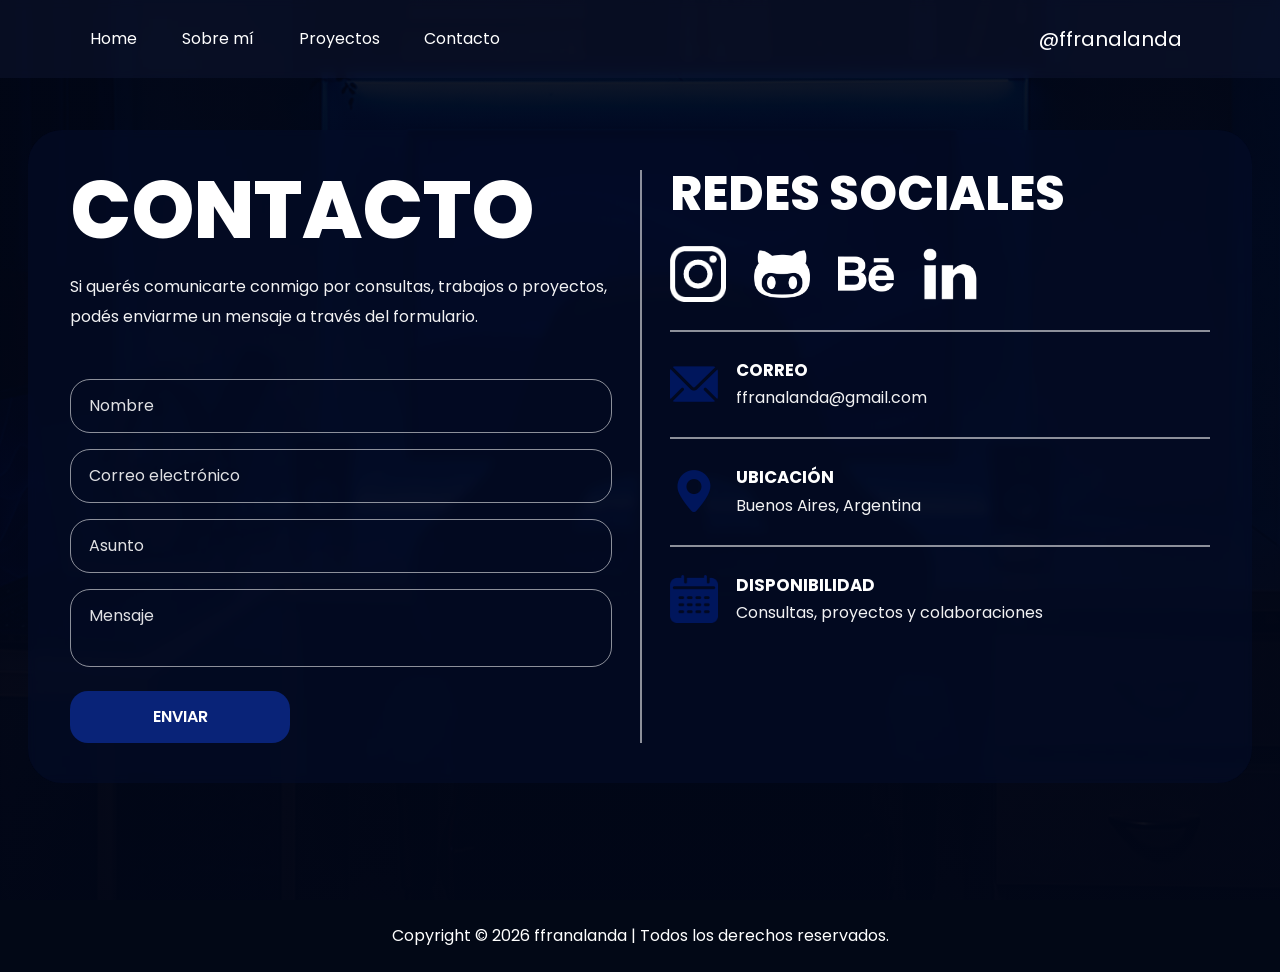
==== contacto.html @ 23149b9a "Tercera Carga Se agregó contacto, se agregó acceso directo de @ffranalanda a redactar mail." ====
<!DOCTYPE html>
<html lang="es">
<head>
  <meta charset="UTF-8">
  <meta name="viewport" content="width=device-width, initial-scale=1.0">
  <title>Contacto - Franco Landaburu</title>

  <!-- Bootstrap -->
  <link
    href="https://cdn.jsdelivr.net/npm/bootstrap@5.3.8/dist/css/bootstrap.min.css"
    rel="stylesheet"
  >

  <!-- Google Fonts -->
  <link rel="preconnect" href="https://fonts.googleapis.com">
  <link rel="preconnect" href="https://fonts.gstatic.com" crossorigin>
  <link
    href="https://fonts.googleapis.com/css2?family=Poppins:wght@300;400;500;600;700;800&display=swap"
    rel="stylesheet"
  >

  <!-- CSS -->
  <link rel="stylesheet" href="style.css">
</head>

<body class="pagina-contacto">

  <header>
    <nav class="navbar navbar-expand-lg navbar-dark fixed-top">
      <div class="container navbar-personalizada">

        <button
          class="navbar-toggler"
          type="button"
          data-bs-toggle="collapse"
          data-bs-target="#navbarContacto"
          aria-label="Abrir menú"
        >
          <span class="navbar-toggler-icon"></span>
        </button>

        <div class="collapse navbar-collapse" id="navbarContacto">
          <ul class="navbar-nav">
            <li class="nav-item"><a class="nav-link" href="index.html#home">Home</a></li>
            <li class="nav-item"><a class="nav-link" href="sobre-mi.html">Sobre mí</a></li>
            <li class="nav-item"><a class="nav-link" href="proyectos.html">Proyectos</a></li>
            <li class="nav-item"><a class="nav-link active" href="contacto.html">Contacto</a></li>
          </ul>
        </div>

        <a class="navbar-brand marca-derecha" href="mailto:ffranalanda@gmail.com">@ffranalanda</a>
      </div>
    </nav>
  </header>

  <main class="contacto-main">
    <section class="contacto-section">
      <div class="container">
        <div class="panel-contacto">
          <div class="row g-0 align-items-stretch">

            <!-- Columna izquierda -->
            <div class="col-12 col-lg-6">
              <section class="columna-izquierda-contacto">
                <h1 class="titulo-contacto">CONTACTO</h1>

                <p class="intro-contacto">
                  Si querés comunicarte conmigo por consultas, trabajos o proyectos, podés enviarme un mensaje a través del formulario.
                </p>

                <form class="formulario-contacto" action="#" method="post">
                  <div class="mb-3">
                    <label for="nombre" class="visually-hidden">Nombre</label>
                    <input type="text" id="nombre" name="nombre" class="form-control campo-contacto" placeholder="Nombre">
                  </div>

                  <div class="mb-3">
                    <label for="correo" class="visually-hidden">Correo electrónico</label>
                    <input type="email" id="correo" name="correo" class="form-control campo-contacto" placeholder="Correo electrónico">
                  </div>

                  <div class="mb-3">
                    <label for="asunto" class="visually-hidden">Asunto</label>
                    <input type="text" id="asunto" name="asunto" class="form-control campo-contacto" placeholder="Asunto">
                  </div>

                  <div class="mb-4">
                    <label for="mensaje" class="visually-hidden">Mensaje</label>
                    <textarea id="mensaje" name="mensaje" class="form-control contacto-textarea" placeholder="Mensaje"></textarea>
                  </div>

                  <button
                    type="button"
                    class="btn boton-contacto"
                    data-bs-toggle="modal"
                    data-bs-target="#confirmarModal"
                  >
                    ENVIAR
                  </button>
                </form>
              </section>
            </div>

            <!-- Columna derecha -->
            <div class="col-12 col-lg-6">
              <aside class="columna-derecha-contacto">
                <h2 class="titulo-redes">REDES SOCIALES</h2>

                <div class="enlaces-redes">
                  <a href="https://www.instagram.com/fraan.landa/" class="enlace-red" aria-label="Instagram">
                    <img src="./images/Logos/LogoInstagram.png" alt="Instagram">
                  </a>

                  <a href="https://github.com/francolanda5" class="enlace-red" aria-label="GitHub">
                    <img src="./images/Logos/LogoGithub.png" alt="GitHub">
                  </a>

                  <a href="https://www.behance.net/francolandaburu" class="enlace-red" aria-label="Behance">
                    <img src="./images/Logos/LogoBehance.png" alt="Behance">
                  </a>

                  <a href="https://www.linkedin.com/in/franco-landaburu-23255a36a/" class="enlace-red" aria-label="LinkedIn">
                    <img src="./images/Logos/LogoLinkedin.png" alt="LinkedIn">
                  </a>
                </div>

                <div class="divisor-contacto"></div>

                <div class="lista-info-contacto">
                  <div class="dato-contacto">
                    <div class="icono-info-contacto">
                      <a
                        href="https://mail.google.com/mail/u/0/?tab=rm&ogbl#inbox?compose=DmwnWrRnZVlClblFzfVtMcBTDqcHPpkJVrgBBgnldtwkKZKnskCtlKfdSnMTHKMNgvqBSBqXXHtQ"
                        class="enlace-red"
                        aria-label="Email"
                      >
                        <img src="./images/Iconos/IconoEmail.png" alt="Email">
                      </a>
                    </div>

                    <div class="texto-info-contacto">
                      <h3>CORREO</h3>
                      <p>ffranalanda@gmail.com</p>
                    </div>
                  </div>

                  <div class="divisor-contacto"></div>

                  <div class="dato-contacto">
                    <div class="icono-info-contacto">
                      <img src="./images/Iconos/IconoUbicacion.png" alt="Ubicación">
                    </div>

                    <div class="texto-info-contacto">
                      <h3>UBICACIÓN</h3>
                      <p>Buenos Aires, Argentina</p>
                    </div>
                  </div>

                  <div class="divisor-contacto"></div>

                  <div class="dato-contacto">
                    <div class="icono-info-contacto">
                      <img src="./images/Iconos/IconoDisponibilidad.png" alt="Disponibilidad">
                    </div>

                    <div class="texto-info-contacto">
                      <h3>DISPONIBILIDAD</h3>
                      <p>Consultas, proyectos y colaboraciones</p>
                    </div>
                  </div>
                </div>
              </aside>
            </div>

          </div>
        </div>
      </div>
    </section>
  </main>

  <footer class="text-center py-4">
    <p class="text-white mb-0">Copyright © 2026 ffranalanda | Todos los derechos reservados.</p>
  </footer>

  <!-- Modal de confirmación -->
  <div class="modal fade" id="confirmarModal" tabindex="-1" aria-labelledby="confirmarModalLabel" aria-hidden="true">
    <div class="modal-dialog modal-dialog-centered">
      <div class="modal-content contacto-contenido-modal">
        <div class="modal-body contacto-cuerpo-modal">
          <h2 class="titulo-modal-contacto" id="confirmarModalLabel">Confirmar envío</h2>

          <p class="texto-modal-contacto">
            ¿Estás seguro/a de que querés enviar este mensaje?
          </p>

          <div class="acciones-modal-contacto">
            <button type="button" class="btn cancelar-modal-contacto" data-bs-dismiss="modal">
              Cancelar
            </button>

            <button
              type="button"
              class="btn confirmar-modal-contacto"
              data-bs-target="#exitoModal"
              data-bs-toggle="modal"
            >
              Confirmar
            </button>
          </div>
        </div>
      </div>
    </div>
  </div>

  <!-- Modal de éxito -->
  <div class="modal fade" id="exitoModal" tabindex="-1" aria-labelledby="exitoModalLabel" aria-hidden="true">
    <div class="modal-dialog modal-dialog-centered">
      <div class="modal-content contacto-contenido-modal">
        <div class="modal-body contacto-cuerpo-modal">
          <h2 class="titulo-modal-contacto" id="exitoModalLabel">Mensaje enviado</h2>

          <p class="texto-modal-contacto">
            El mensaje fue enviado correctamente.
          </p>

          <div class="acciones-modal-contacto">
            <button type="button" class="btn confirmar-modal-contacto" data-bs-dismiss="modal">
              Cerrar
            </button>
          </div>
        </div>
      </div>
    </div>
  </div>

  <!-- Bootstrap JS -->
  <script src="https://cdn.jsdelivr.net/npm/bootstrap@5.3.8/dist/js/bootstrap.bundle.min.js"></script>
</body>
</html>
---- style.css ----
body {
  margin: 0;
  padding: 0;
  font-family: 'Poppins', sans-serif;
  background-color: #000;
}

.hero-section,
.about-main {
  background-size: cover;
  background-position: center;
  background-repeat: no-repeat;
}

.hero-section {
  background-image: url("./images/Fondos/FondoHome.png");
  min-height: 100vh;
  position: relative;
  color: white;
}

.hero-section::before {
  content: "";
  position: absolute;
  inset: 0;
  background-color: rgba(0, 0, 0, 0.35);
}

.hero-contenido {
  position: relative;
  z-index: 2;
  padding-top: 130px;
  text-align: left;
}

.navbar {
  background-color: rgba(20, 30, 60, 0.35);
  backdrop-filter: blur(4px);
  padding-top: 1.2rem;
  padding-bottom: 1.2rem;
}

.navbar-personalizada {
  display: flex;
  align-items: center;
  width: 100%;
}

.navbar-collapse {
  flex-grow: 1;
}

.navbar-nav {
  display: flex;
  gap: 1.8rem;
}

.derecha-marca {
  margin-left: auto;
  white-space: nowrap;
}

.nav-link,
.navbar-brand,
.derecha-marca,
.hero-section,
.nombre-software {
  color: white;
}

.hero-franco {
  font-size: clamp(2.5rem, 5vw, 4.5rem);
  font-weight: 600;
  line-height: 0.95;
}

.hero-landaburu {
  font-size: clamp(3rem, 6vw, 5.5rem);
  font-weight: 800;
  line-height: 0.95;
}

.hero-subtitulo {
  font-size: 1.2rem;
  margin-top: 1.5rem;
  margin-bottom: 2rem;
}

.hero-botones .btn {
  min-width: 160px;
}

footer {
  background: none;
  position: absolute;
  bottom: 0;
  width: 100%;
  z-index: 2;
}

/* Sobre mí */

.pagina-sobre-mi {
  background-color: #020816;
  color: white;
}

.about-main {
  background-image:
    linear-gradient(rgba(1, 7, 25, 0.82), rgba(1, 7, 25, 0.9)),
    url("./images/Fondos/FondoMouse.png");
  min-height: 100vh;
}

.about-section {
  padding-top: 130px;
  padding-bottom: 60px;
}

.about-section .container {
  max-width: 1460px;
  padding-left: 28px;
  padding-right: 28px;
}

.parte-superior {
  margin-bottom: 34px;
}

.fila-inferior {
  margin-bottom: 24px;
}

.bloque-texto-sobre-mi {
  padding-top: 20px;
  width: 100%;
  max-width: 100%;
}

.titulo-section {
  font-size: clamp(2.5rem, 5vw, 4rem);
  font-weight: 800;
  line-height: 1;
  margin-bottom: 14px;
  text-transform: uppercase;
}

.linea-titulo {
  width: 74px;
  height: 4px;
  background-color: #0d6efd;
  margin-bottom: 28px;
}

.parrafo-sobre-mi {
  max-width: 620px;
  font-size: 1rem;
  line-height: 1.9;
  font-weight: 400;
  color: rgba(255, 255, 255, 0.95);
}

.parte-superior .parrafo-sobre-mi {
  max-width: 100%;
  width: 100%;
  padding-right: 12px;
}

.tarjeta-software {
  background-color: rgba(5, 18, 53, 0.78);
  border-radius: 22px;
  padding: 34px 24px;
  backdrop-filter: blur(4px);
  height: 100%;
}

.titulo-software {
  text-align: center;
  font-size: clamp(2rem, 3vw, 3rem);
  font-weight: 800;
  margin-bottom: 32px;
  text-transform: uppercase;
}

.grilla-software {
  justify-content: center;
}

.icono-software {
  width: 56px;
  height: 56px;
  object-fit: contain;
  margin-bottom: 10px;
}

.nombre-software {
  font-size: 0.95rem;
  line-height: 1.3;
  margin-bottom: 0;
}

.panel-inferior-sobre-mi {
  background: none;
  border-radius: 0;
  padding: 0;
  height: 100%;
}

.bloque-info-sobre-mi + .bloque-info-sobre-mi {
  margin-top: 56px;
}

.tarjeta-resumen {
  background-color: rgba(20, 31, 72, 0.72);
  border-radius: 24px;
  padding: 22px 16px;
  backdrop-filter: blur(4px);
  height: 100%;
  display: flex;
  flex-direction: column;
}

.item-resumen {
  display: grid;
  grid-template-columns: 50px 1fr;
  column-gap: 14px;
  align-items: center;
  align-content: center;
  flex: 1 1 0;
  min-height: 0;
}

.icono-resumen {
  width: 50px;
}

.icono-resumen img {
  width: 50px;
  height: 50px;
  object-fit: contain;
  display: block;
}

.texto-resumen {
  width: 100%;
  max-width: 100%;
}

.texto-resumen h3 {
  font-size: 1.05rem;
  font-weight: 700;
  margin-bottom: 8px;
  text-transform: uppercase;
}

.texto-resumen p {
  margin-bottom: 0;
  font-size: 0.98rem;
  line-height: 1.45;
  color: rgba(255, 255, 255, 0.95);
  max-width: 100%;
}

.divisor-resumen {
  height: 1px;
  background-color: rgba(255, 255, 255, 0.55);
  margin: 10px 0;
  flex-shrink: 0;
}

/* Footer solo dentro de Sobre mí */
.pagina-sobre-mi footer {
  background: none;
  position: relative;
  bottom: auto;
  width: 100%;
  z-index: 2;
}

/* Proyectos */

.pagina-proyectos {
  background-color: #020816;
  font-family: 'Poppins', sans-serif;
  color: white;
}

.proyectos-main {
  background-image:
    linear-gradient(rgba(4, 19, 64, 0.76), rgba(3, 21, 73, 0.9)),
    url("./images/Fondos/FondoProyectos.png");
  background-size: cover;
  background-position: center;
  background-repeat: no-repeat;
  min-height: 100vh;
}

.proyectos-section {
  padding-top: 130px;
  padding-bottom: 70px;
}

.proyectos-section .container {
  max-width: 1460px;
  padding-left: 28px;
  padding-right: 28px;
}

.titulo-proyectos {
  font-size: clamp(3rem, 7vw, 5.5rem);
  font-weight: 800;
  line-height: 1;
  text-align: center;
  margin-bottom: 42px;
  text-transform: uppercase;
}

.tarjeta-proyecto,
.imagen-proyecto {
  border-radius: 28px;
  overflow: hidden;
}

.tarjeta-proyecto {
  border: none;
  background: transparent;
}

.imagen-proyecto {
  position: relative;
  min-height: 270px;
  height: 100%;
}

.foto-proyecto {
  width: 100%;
  height: 100%;
  object-fit: cover;
  display: block;
  filter: brightness(0.55);
}

.imagen-proyecto::after {
  content: "";
  position: absolute;
  inset: 0;
  background: linear-gradient(
    to top,
    rgba(0, 0, 0, 0.7) 12%,
    rgba(0, 0, 0, 0.25) 55%,
    rgba(0, 0, 0, 0.18) 100%
  );
}

.overlay-proyecto {
  position: absolute;
  inset: 0;
  z-index: 2;
  display: flex;
  align-items: end;
}

.contenido-proyecto {
  width: 100%;
  padding: 22px 18px;
  display: flex;
  justify-content: space-between;
  align-items: end;
  gap: 18px;
}

.texto-proyecto {
  max-width: 75%;
}

.nombre-proyecto {
  font-size: clamp(1.7rem, 3vw, 2.2rem);
  font-weight: 800;
  line-height: 1.05;
  margin-bottom: 12px;
  text-transform: uppercase;
  color: white;
  text-shadow: 0 2px 8px rgba(0, 0, 0, 0.65);
}

.etiquetas-proyecto {
  display: flex;
  flex-wrap: wrap;
  gap: 10px;
}

.etiqueta-proyecto,
.boton-proyecto {
  background-color: rgba(13, 42, 124, 0.95);
  color: white;
}

.etiqueta-proyecto {
  font-size: 0.9rem;
  font-weight: 500;
  padding: 8px 16px;
}

.boton-proyecto {
  min-width: 146px;
  border: none;
  border-radius: 999px;
  font-weight: 600;
  padding: 10px 20px;
}

.boton-proyecto:hover {
  background-color: rgba(18, 55, 156, 0.95);
  color: white;
}

.pagina-proyectos footer {
  background: none;
  position: relative;
  bottom: auto;
  width: 100%;
  z-index: 2;
}


/* Contacto */

.pagina-contacto {
  background-color: #020816;
  font-family: 'Poppins', sans-serif;
  color: white;
}

.contacto-main {
  background-image:
    linear-gradient(rgba(1, 7, 25, 0.82), rgba(1, 7, 25, 0.9)),
    url("./images/Fondos/FondoContacto.png");
  background-size: cover;
  background-position: center;
  background-repeat: no-repeat;
  min-height: 100vh;
}

.contacto-section {
  padding-top: 130px;
  padding-bottom: 70px;
}

.contacto-section .container {
  max-width: 1460px;
  padding-left: 28px;
  padding-right: 28px;
}

.panel-contacto {
  background-color: rgba(4, 13, 43, 0.55);
  border-radius: 34px;
  padding: 40px 42px;
  backdrop-filter: blur(4px);
}

.columna-izquierda-contacto {
  padding-right: 28px;
}

.titulo-contacto {
  font-size: clamp(3rem, 7vw, 5rem);
  font-weight: 800;
  line-height: 1;
  margin-bottom: 22px;
  text-transform: uppercase;
}

.intro-contacto,
.texto-info-contacto p,
.texto-modal-contacto {
  color: rgba(255, 255, 255, 0.95);
}

.intro-contacto {
  max-width: 620px;
  font-size: 1rem;
  line-height: 1.85;
  margin-bottom: 48px;
}

.formulario-contacto {
  max-width: 560px;
}

.campo-contacto,
.contacto-textarea {
  background: transparent;
  border: 1px solid rgba(255, 255, 255, 0.55);
  border-radius: 20px;
  color: white;
  font-size: 1rem;
  padding: 14px 18px;
}

.campo-contacto::placeholder,
.contacto-textarea::placeholder {
  color: rgba(255, 255, 255, 0.88);
}

.campo-contacto:focus,
.contacto-textarea:focus {
  background: transparent;
  color: white;
  border-color: rgba(255, 255, 255, 0.85);
  box-shadow: none;
}

.contacto-textarea {
  min-height: 150px;
  resize: none;
}

.boton-contacto,
.confirmar-modal-contacto {
  background-color: rgba(10, 37, 126, 0.95);
  color: white;
}

.boton-contacto {
  min-width: 220px;
  border: none;
  border-radius: 18px;
  font-size: 1rem;
  font-weight: 600;
  padding: 14px 24px;
}

.boton-contacto:hover,
.confirmar-modal-contacto:hover {
  background-color: rgba(15, 46, 148, 0.95);
  color: white;
}

.columna-derecha-contacto {
  height: 100%;
  padding-left: 28px;
  border-left: 2px solid rgba(255, 255, 255, 0.55);
}

.titulo-redes {
  font-size: clamp(2rem, 4vw, 3rem);
  font-weight: 800;
  line-height: 1;
  margin-bottom: 28px;
  text-transform: uppercase;
}

.enlaces-redes {
  display: flex;
  align-items: center;
  gap: 28px;
  margin-bottom: 28px;
}

.enlace-red img,
.icono-info-contacto img {
  object-fit: contain;
  display: block;
}

.enlace-red img {
  width: 56px;
  height: 56px;
}

.divisor-contacto {
  width: 100%;
  height: 2px;
  background-color: rgba(255, 255, 255, 0.55);
  margin: 28px 0;
}

.dato-contacto {
  display: grid;
  grid-template-columns: 48px 1fr;
  column-gap: 18px;
  align-items: start;
}

.icono-info-contacto img {
  width: 48px;
  height: 48px;
}

.texto-info-contacto h3 {
  font-size: 1.05rem;
  font-weight: 700;
  margin-bottom: 6px;
  text-transform: uppercase;
}

.texto-info-contacto p {
  margin-bottom: 0;
  font-size: 1rem;
  line-height: 1.45;
}

.pagina-contacto footer {
  background: none;
  position: relative;
  bottom: auto;
  width: 100%;
  z-index: 2;
}

/* Modales de contacto */

.contacto-contenido-modal {
  background-color: rgba(4, 13, 43, 0.92);
  border: 1px solid rgba(255, 255, 255, 0.18);
  border-radius: 28px;
  backdrop-filter: blur(8px);
  box-shadow: 0 20px 60px rgba(0, 0, 0, 0.35);
}

.contacto-cuerpo-modal {
  padding: 28px 24px;
}

.titulo-modal-contacto {
  font-size: clamp(1.8rem, 4vw, 2.4rem);
  font-weight: 800;
  line-height: 1;
  margin-bottom: 16px;
  text-transform: uppercase;
  color: white;
}

.texto-modal-contacto {
  font-size: 1rem;
  line-height: 1.7;
  margin-bottom: 24px;
}

.acciones-modal-contacto {
  display: flex;
  gap: 14px;
  justify-content: flex-end;
  flex-wrap: wrap;
}

.cancelar-modal-contacto,
.confirmar-modal-contacto {
  min-width: 140px;
  border-radius: 16px;
  padding: 12px 18px;
  font-weight: 600;
  border: none;
}

.cancelar-modal-contacto {
  background-color: transparent;
  border: 1px solid rgba(255, 255, 255, 0.45);
  color: white;
}

.cancelar-modal-contacto:hover {
  background-color: rgba(255, 255, 255, 0.08);
  color: white;
}
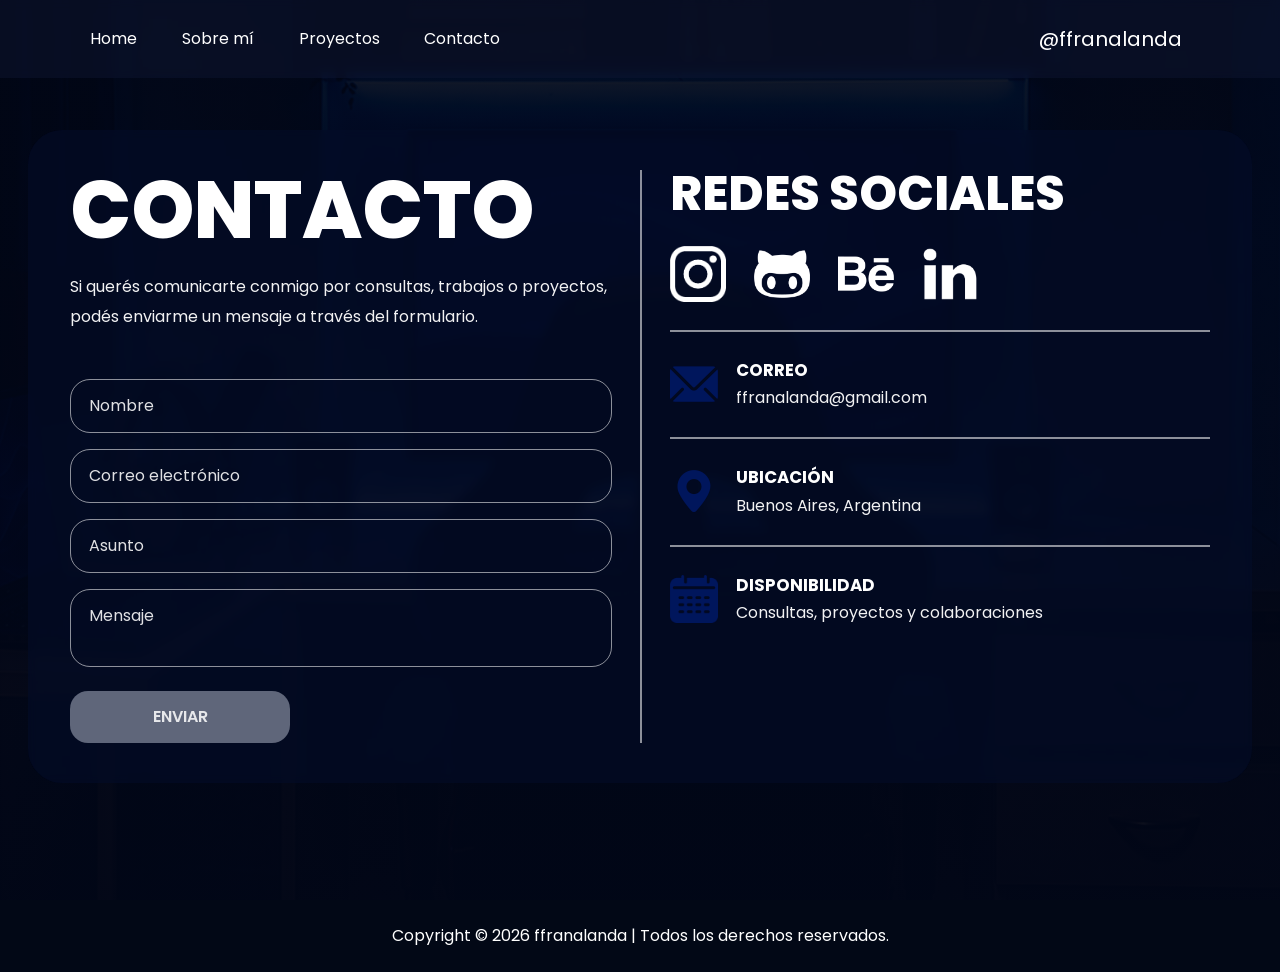
==== commit d113fcf7: "Ultimos cambios Ultimos cambios en responsive, animista y wireframes en baja agregados a carpeta" ====
--- a/contacto.html
+++ b/contacto.html
@@ -21,6 +21,8 @@
 
   <!-- CSS -->
   <link rel="stylesheet" href="style.css">
+  <link rel="stylesheet" href="responsive.css">
+
 </head>
 
 <body class="pagina-contacto">
@@ -68,32 +70,32 @@
                   Si querés comunicarte conmigo por consultas, trabajos o proyectos, podés enviarme un mensaje a través del formulario.
                 </p>
 
-                <form class="formulario-contacto" action="#" method="post">
+                <form id="formularioContacto" class="formulario-contacto" action="#" method="post">
                   <div class="mb-3">
                     <label for="nombre" class="visually-hidden">Nombre</label>
-                    <input type="text" id="nombre" name="nombre" class="form-control campo-contacto" placeholder="Nombre">
+                    <input type="text" id="nombre" name="nombre" class="form-control campo-contacto" placeholder="Nombre" required>
                   </div>
 
                   <div class="mb-3">
                     <label for="correo" class="visually-hidden">Correo electrónico</label>
-                    <input type="email" id="correo" name="correo" class="form-control campo-contacto" placeholder="Correo electrónico">
+                    <input type="email" id="correo" name="correo" class="form-control campo-contacto" placeholder="Correo electrónico" required>
                   </div>
 
                   <div class="mb-3">
                     <label for="asunto" class="visually-hidden">Asunto</label>
-                    <input type="text" id="asunto" name="asunto" class="form-control campo-contacto" placeholder="Asunto">
+                    <input type="text" id="asunto" name="asunto" class="form-control campo-contacto" placeholder="Asunto" required>
                   </div>
 
                   <div class="mb-4">
                     <label for="mensaje" class="visually-hidden">Mensaje</label>
-                    <textarea id="mensaje" name="mensaje" class="form-control contacto-textarea" placeholder="Mensaje"></textarea>
+                    <textarea id="mensaje" name="mensaje" class="form-control contacto-textarea" placeholder="Mensaje" required></textarea>
                   </div>
 
                   <button
+                    id="botonAbrirConfirmacion"
                     type="button"
                     class="btn boton-contacto"
-                    data-bs-toggle="modal"
-                    data-bs-target="#confirmarModal"
+                    disabled
                   >
                     ENVIAR
                   </button>
@@ -225,7 +227,7 @@
           </p>
 
           <div class="acciones-modal-contacto">
-            <button type="button" class="btn confirmar-modal-contacto" data-bs-dismiss="modal">
+            <button type="submit" class="btn confirmar-modal-contacto" data-bs-dismiss="modal">
               Cerrar
             </button>
           </div>
@@ -236,5 +238,34 @@
 
   <!-- Bootstrap JS -->
   <script src="https://cdn.jsdelivr.net/npm/bootstrap@5.3.8/dist/js/bootstrap.bundle.min.js"></script>
+
+<script>
+  const formularioContacto = document.getElementById("formularioContacto");
+  const botonAbrirConfirmacion = document.getElementById("botonAbrirConfirmacion");
+  const modalConfirmacion = new bootstrap.Modal(document.getElementById("confirmarModal"));
+
+  function formularioCompletoYValido() {
+    return formularioContacto.checkValidity();
+  }
+
+  function actualizarEstadoBoton() {
+    if (formularioCompletoYValido()) {
+      botonAbrirConfirmacion.disabled = false;
+    } else {
+      botonAbrirConfirmacion.disabled = true;
+    }
+  }
+
+  formularioContacto.addEventListener("input", actualizarEstadoBoton);
+  formularioContacto.addEventListener("change", actualizarEstadoBoton);
+
+  botonAbrirConfirmacion.addEventListener("click", function () {
+    if (formularioCompletoYValido()) {
+      modalConfirmacion.show();
+    }
+  });
+
+  actualizarEstadoBoton();
+</script>
 </body>
 </html>
--- a/style.css
+++ b/style.css
@@ -287,7 +287,7 @@
 
 .proyectos-main {
   background-image:
-    linear-gradient(rgba(4, 19, 64, 0.76), rgba(3, 21, 73, 0.9)),
+    linear-gradient(rgba(1, 7, 25, 0.82), rgba(1, 7, 25, 0.9)),
     url("./images/Fondos/FondoProyectos.png");
   background-size: cover;
   background-position: center;
@@ -306,19 +306,31 @@
   padding-right: 28px;
 }
 
+.titulo-proyectos,
+.nombre-proyecto,
+.titulo-modal-modelado {
+  font-weight: 800;
+  line-height: 1;
+  text-transform: uppercase;
+}
+
 .titulo-proyectos {
   font-size: clamp(3rem, 7vw, 5.5rem);
-  font-weight: 800;
-  line-height: 1;
   text-align: center;
   margin-bottom: 42px;
-  text-transform: uppercase;
+}
+
+.tarjeta-proyecto,
+.imagen-proyecto,
+.imagen-modal-modelado-box,
+.video-modelado-embed-box,
+.figma-embed-box {
+  overflow: hidden;
 }
 
 .tarjeta-proyecto,
 .imagen-proyecto {
   border-radius: 28px;
-  overflow: hidden;
 }
 
 .tarjeta-proyecto {
@@ -332,11 +344,17 @@
   height: 100%;
 }
 
+.foto-proyecto,
+.imagen-modal-modelado,
+.iframe-video-modelado,
+.iframe-figma-modelado {
+  width: 100%;
+  display: block;
+}
+
 .foto-proyecto {
-  width: 100%;
   height: 100%;
   object-fit: cover;
-  display: block;
   filter: brightness(0.55);
 }
 
@@ -375,10 +393,8 @@
 
 .nombre-proyecto {
   font-size: clamp(1.7rem, 3vw, 2.2rem);
-  font-weight: 800;
   line-height: 1.05;
   margin-bottom: 12px;
-  text-transform: uppercase;
   color: white;
   text-shadow: 0 2px 8px rgba(0, 0, 0, 0.65);
 }
@@ -421,6 +437,197 @@
   width: 100%;
   z-index: 2;
 }
+
+/* =========================
+   MODALES DE PROYECTOS
+========================= */
+
+.modal-modelado3d .modal-dialog,
+.modal-redes-sociales .modal-dialog {
+  max-width: 1180px;
+}
+
+.contenido-modal-modelado {
+  background-color: rgba(2, 13, 52, 0.88);
+  border: 1px solid rgba(255, 255, 255, 0.08);
+  border-radius: 34px;
+  backdrop-filter: blur(8px);
+  overflow: visible;
+  position: relative;
+  padding: 34px 46px 56px;
+}
+
+.cerrar-modal-modelado {
+  position: absolute;
+  top: 12px;
+  right: 20px;
+  z-index: 5;
+  border: none;
+  background: transparent;
+  color: white;
+  font-size: 3rem;
+  line-height: 1;
+  cursor: pointer;
+}
+
+.slide-modelado {
+  min-height: 720px;
+  display: flex;
+  align-items: center;
+}
+
+.slide-modelado-grid {
+  width: 100%;
+  display: grid;
+  grid-template-columns: 0.95fr 1.35fr;
+  gap: 34px;
+  align-items: center;
+}
+
+.titulo-modal-modelado {
+  font-size: clamp(2.6rem, 5vw, 4.2rem);
+  line-height: 0.95;
+  margin-bottom: 12px;
+  color: rgba(255, 255, 255, 0.96);
+}
+
+.subtitulo-modal-modelado {
+  font-size: 1rem;
+  font-weight: 600;
+  margin-bottom: 28px;
+  color: rgba(255, 255, 255, 0.96);
+}
+
+.texto-modal-modelado,
+.caption-modal-modelado {
+  color: rgba(255, 255, 255, 0.95);
+}
+
+.texto-modal-modelado {
+  font-size: 1rem;
+  line-height: 1.85;
+  margin-bottom: 0;
+}
+
+.descripcion-desktop-tecnica {
+  display: block;
+}
+
+.boton-descripcion-tecnica,
+.descripcion-mobile-tecnica {
+  display: none;
+}
+
+.imagen-modal-modelado-box {
+  border-radius: 22px;
+}
+
+.imagen-modal-modelado {
+  object-fit: cover;
+}
+
+.caption-modal-modelado {
+  text-align: center;
+  font-size: 1rem;
+  margin-top: 12px;
+  margin-bottom: 26px;
+}
+
+.badges-modal-modelado {
+  display: grid;
+  grid-template-columns: repeat(3, minmax(0, 1fr));
+  gap: 16px 18px;
+}
+
+.etiqueta-modal-modelado {
+  display: inline-flex;
+  justify-content: center;
+  align-items: center;
+  min-height: 58px;
+  border-radius: 10px;
+  border: 1px solid rgba(19, 85, 255, 0.85);
+  background-color: rgba(5, 17, 58, 0.65);
+  color: white;
+  font-size: 0.98rem;
+  font-weight: 500;
+  padding: 12px 16px;
+}
+
+.slide-video-modelado {
+  justify-content: center;
+}
+
+.video-modelado-embed-box,
+.figma-embed-box {
+  width: 100%;
+  max-width: 1120px;
+  aspect-ratio: 16 / 9;
+  border-radius: 26px;
+  margin: 0 auto;
+}
+
+.figma-embed-box {
+  background-color: rgba(255, 255, 255, 0.04);
+}
+
+.iframe-video-modelado,
+.iframe-figma-modelado {
+  height: 100%;
+  border: none;
+}
+
+.control-modelado {
+  width: 56px;
+  height: 56px;
+  top: 50%;
+  bottom: auto;
+  transform: translateY(-50%);
+  opacity: 1;
+  background: transparent;
+}
+
+.prev-modelado {
+  left: -72px;
+}
+
+.next-modelado {
+  right: -72px;
+}
+
+.flecha-modelado {
+  width: 56px;
+  height: 56px;
+  border: 1px solid rgba(15, 84, 255, 0.85);
+  border-radius: 50%;
+  display: flex;
+  align-items: center;
+  justify-content: center;
+  font-size: 2.4rem;
+  line-height: 1;
+  color: white;
+  background-color: rgba(4, 12, 44, 0.18);
+}
+
+.indicadores-modelado {
+  position: absolute;
+  bottom: 10px;
+  margin-bottom: 0;
+}
+
+.indicadores-modelado button {
+  width: 16px !important;
+  height: 16px !important;
+  border-radius: 50%;
+  margin: 0 8px !important;
+  border: none;
+  background-color: rgba(255, 255, 255, 0.55);
+  opacity: 1;
+}
+
+.indicadores-modelado .active {
+  background-color: white;
+}
+
 
 
 /* Contacto */
@@ -537,6 +744,15 @@
   color: white;
 }
 
+.boton-contacto:disabled {
+  background-color: #5f667a;
+  border-color: #5f667a;
+  color: rgba(255, 255, 255, 0.85);
+  opacity: 1;
+  cursor: not-allowed;
+  pointer-events: none;
+}
+
 .columna-derecha-contacto {
   height: 100%;
   padding-left: 28px;
@@ -608,6 +824,46 @@
   width: 100%;
   z-index: 2;
 }
+
+.aviso-youtube-box {
+  width: 100%;
+  max-width: 1120px;
+  min-height: 420px;
+  margin: 0 auto;
+  border-radius: 26px;
+  background-color: rgba(255, 255, 255, 0.06);
+  display: flex;
+  flex-direction: column;
+  align-items: center;
+  justify-content: center;
+  gap: 22px;
+  padding: 32px;
+  text-align: center;
+}
+
+.texto-aviso-youtube {
+  max-width: 520px;
+  font-size: 1.15rem;
+  line-height: 1.7;
+  color: rgba(255, 255, 255, 0.96);
+  margin-bottom: 0;
+}
+
+.boton-youtube-externo {
+  min-width: 220px;
+  border: none;
+  border-radius: 999px;
+  background-color: rgba(13, 42, 124, 0.95);
+  color: white;
+  font-weight: 600;
+  padding: 12px 24px;
+}
+
+.boton-youtube-externo:hover {
+  background-color: rgba(18, 55, 156, 0.95);
+  color: white;
+}
+
 
 /* Modales de contacto */
 
@@ -664,3 +920,88 @@
   background-color: rgba(255, 255, 255, 0.08);
   color: white;
 }
+
+/* =========================
+   ANIMACIONES ESTILO ANIMISTA
+========================= */ /* bloque de animaciones personalizadas */
+
+/* Línea decorativa debajo de títulos */
+.linea-titulo {
+  animation: scale-in-hor-left-suave 0.55s ease-out 0.15s both; /* hace que la línea aparezca desde la izquierda, suave y con un pequeño delay */
+}
+
+/* Cards de proyectos */
+.tarjeta-proyecto {
+  transition: transform 0.28s ease, box-shadow 0.28s ease; /* suaviza movimiento y sombra de la card */
+}
+
+.foto-proyecto {
+  transition: transform 0.35s ease, filter 0.35s ease; /* suaviza zoom y cambio de brillo de la imagen */
+}
+
+.tarjeta-proyecto:hover {
+  transform: translateY(-6px); /* levanta la card un poco al pasar el mouse */
+  box-shadow: 0 14px 28px rgba(0, 0, 0, 0.22); /* agrega sombra para reforzar el efecto de elevación */
+}
+
+.tarjeta-proyecto:hover .foto-proyecto {
+  transform: scale(1.03); /* agranda levemente la imagen */
+  filter: brightness(0.62); /* oscurece un poco la imagen */
+}
+
+/* Botones */
+.hero-botones .btn,
+.boton-proyecto,
+.boton-contacto,
+.confirmar-modal-contacto,
+.cancelar-modal-contacto {
+  transition:
+    transform 0.22s ease, /* suaviza movimiento o escala del botón */
+    box-shadow 0.22s ease, /* suaviza aparición de sombra */
+    background-color 0.22s ease, /* suaviza cambio de color de fondo */
+    border-color 0.22s ease; /* suaviza cambio de color del borde */
+}
+
+.hero-botones .btn:hover,
+.boton-proyecto:hover,
+.boton-contacto:hover,
+.confirmar-modal-contacto:hover,
+.cancelar-modal-contacto:hover {
+  transform: translateY(-2px) scale(1.02); /* sube apenas el botón y lo agranda un poco */
+  box-shadow: 0 10px 18px rgba(0, 0, 0, 0.18); /* agrega sombra suave al hover */
+}
+
+/* Links de navbar */
+.nav-link,
+.navbar-brand,
+.marca-derecha,
+.brand-right {
+  transition: opacity 0.2s ease, transform 0.2s ease; /* suaviza transparencia y movimiento del link */
+}
+
+.nav-link:hover,
+.navbar-brand:hover,
+.marca-derecha:hover,
+.brand-right:hover {
+  opacity: 0.85; /* baja un poco la opacidad para marcar hover */
+  transform: translateY(-1px); /* sube apenas el enlace */
+}
+
+/* =========================
+   KEYFRAMES
+========================= */ /* definiciones de animaciones */
+
+
+/* Animación horizontal que se expande desde la izquierda */
+@keyframes scale-in-hor-left-suave {
+  0% {
+    transform: scaleX(0.2); /* arranca con muy poco ancho */
+    transform-origin: 0% 0%; /* la expansión sale desde la izquierda */
+    opacity: 0; /* arranca invisible */
+  }
+  100% {
+    transform: scaleX(1); /* termina con su ancho completo */
+    transform-origin: 0% 0%; /* mantiene el origen a la izquierda */
+    opacity: 1; /* termina visible */
+  }
+}
--- a/responsive.css
+++ b/responsive.css
@@ -0,0 +1,1790 @@
+/* 1024 */
+
+@media screen and (max-width: 1024px) {
+  .navbar {
+    padding-top: 1rem;
+    padding-bottom: 1rem;
+  }
+
+  .navbar-nav {
+    gap: 1rem;
+  }
+
+  /* HOME */
+
+  .hero-contenido {
+    padding-top: 150px;
+    padding-bottom: 100px;
+    max-width: 680px;
+  }
+
+  .hero-subtitulo {
+    max-width: 32rem;
+    font-size: 1.05rem;
+  }
+
+  .hero-botones {
+    display: flex;
+    flex-wrap: wrap;
+    gap: 1rem;
+  }
+
+  .hero-botones .btn {
+    min-width: 150px;
+    margin-right: 0 !important;
+  }
+
+  footer {
+    position: relative;
+    padding-bottom: 1rem;
+  }
+
+  /* SOBRE MI */
+
+  .about-section {
+    padding-top: 120px;
+    padding-bottom: 50px;
+  }
+
+  .about-section .container,
+  .proyectos-section .container,
+  .contacto-section .container {
+    padding-left: 22px;
+    padding-right: 22px;
+  }
+
+  .parte-superior {
+    margin-bottom: 28px;
+  }
+
+  .fila-inferior {
+    margin-bottom: 12px;
+  }
+
+  .bloque-texto-sobre-mi {
+    padding-top: 8px;
+  }
+
+  .parrafo-sobre-mi {
+    max-width: 100%;
+    font-size: 0.98rem;
+    line-height: 1.8;
+  }
+
+  .tarjeta-software {
+    padding: 28px 20px;
+  }
+
+  .titulo-software {
+    margin-bottom: 26px;
+  }
+
+  .icono-software {
+    width: 50px;
+    height: 50px;
+  }
+
+  .nombre-software {
+    font-size: 0.9rem;
+  }
+
+  .bloque-info-sobre-mi + .bloque-info-sobre-mi {
+    margin-top: 42px;
+  }
+
+  .tarjeta-resumen {
+    padding: 20px 14px;
+  }
+
+  .item-resumen {
+    grid-template-columns: 44px 1fr;
+    column-gap: 12px;
+  }
+
+  .icono-resumen,
+  .icono-resumen img {
+    width: 44px;
+    height: 44px;
+  }
+
+  .texto-resumen h3 {
+    font-size: 1rem;
+  }
+
+  .texto-resumen p {
+    font-size: 0.95rem;
+    line-height: 1.4;
+  }
+
+  /* PROYECTOS */
+
+  .proyectos-section {
+    padding-top: 122px;
+    padding-bottom: 56px;
+  }
+
+  .titulo-proyectos {
+    margin-bottom: 34px;
+  }
+
+  .contenido-modal-modelado {
+    padding: 32px 34px 52px;
+    min-height: 760px;
+  }
+
+  .slide-modelado {
+    min-height: 620px;
+  }
+
+  .slide-modelado-grid {
+    grid-template-columns: 1fr;
+    gap: 26px;
+  }
+
+  .badges-modal-modelado {
+    grid-template-columns: repeat(2, minmax(0, 1fr));
+  }
+
+  .control-modelado,
+  .flecha-modelado {
+    width: 50px;
+    height: 50px;
+  }
+
+  .flecha-modelado {
+    font-size: 2.1rem;
+  }
+
+  .prev-modelado {
+    left: -28px;
+  }
+
+  .next-modelado {
+    right: -28px;
+  }
+
+  /* CONTACTO */
+
+  .contacto-section {
+    padding-top: 120px;
+    padding-bottom: 56px;
+  }
+
+  .panel-contacto {
+    padding: 32px 30px;
+    border-radius: 28px;
+  }
+
+  .columna-izquierda-contacto {
+    padding-right: 20px;
+  }
+
+  .columna-derecha-contacto {
+    padding-left: 20px;
+  }
+
+  .intro-contacto {
+    margin-bottom: 36px;
+    line-height: 1.75;
+  }
+
+  .formulario-contacto {
+    max-width: 100%;
+  }
+
+  .enlaces-redes {
+    gap: 22px;
+    flex-wrap: wrap;
+  }
+
+  .enlace-red img {
+    width: 52px;
+    height: 52px;
+  }
+
+  .icono-info-contacto img {
+    width: 44px;
+    height: 44px;
+  }
+
+  .dato-contacto {
+    grid-template-columns: 44px 1fr;
+    column-gap: 14px;
+  }
+}
+
+/* 991 */
+
+@media screen and (max-width: 991px) {
+  .navbar-personalizada {
+    position: relative;
+    align-items: center;
+    justify-content: center;
+    min-height: 52px;
+  }
+
+  .navbar-toggler,
+  .brand-right,
+  .marca-derecha {
+    position: absolute;
+    top: 50%;
+    transform: translateY(-50%);
+    z-index: 5;
+  }
+
+  .navbar-toggler {
+    left: 0;
+  }
+
+  .brand-right,
+  .marca-derecha {
+    right: 0;
+    margin-left: 0;
+    white-space: nowrap;
+    font-size: 0.95rem;
+  }
+
+  .navbar-collapse {
+    order: 3;
+    width: min(86vw, 420px);
+    margin: 1rem auto 0;
+    background-color: rgba(20, 30, 60, 0.88);
+    backdrop-filter: blur(6px);
+    border-radius: 18px;
+    padding: 1rem;
+  }
+
+  .navbar-nav {
+    flex-direction: column;
+    align-items: center;
+    text-align: center;
+    gap: 0.8rem;
+  }
+
+  /* SOBRE MI */
+
+  .about-section {
+    padding-top: 118px;
+    padding-bottom: 46px;
+  }
+
+  .about-section .container,
+  .proyectos-section .container,
+  .contacto-section .container {
+    padding-left: 20px;
+    padding-right: 20px;
+  }
+
+  .parte-superior {
+    margin-bottom: 24px;
+  }
+
+  .fila-inferior {
+    margin-bottom: 0;
+  }
+
+  .bloque-texto-sobre-mi {
+    padding-top: 0;
+  }
+
+  .parrafo-sobre-mi {
+    max-width: 100%;
+    font-size: 0.96rem;
+    line-height: 1.8;
+  }
+
+  .tarjeta-software {
+    padding: 24px 18px;
+    border-radius: 20px;
+  }
+
+  .titulo-software {
+    margin-bottom: 24px;
+  }
+
+  .grilla-software > .col-3 {
+    flex: 0 0 25%;
+    max-width: 25%;
+  }
+
+  .icono-software {
+    width: 48px;
+    height: 48px;
+  }
+
+  .nombre-software {
+    font-size: 0.88rem;
+  }
+
+  .bloque-info-sobre-mi + .bloque-info-sobre-mi {
+    margin-top: 34px;
+  }
+
+  .panel-inferior-sobre-mi {
+    margin-bottom: 10px;
+  }
+
+  .tarjeta-resumen {
+    padding: 18px 14px;
+    border-radius: 20px;
+    height: auto;
+    display: flex;
+    flex-direction: column;
+    gap: 0;
+  }
+
+  .item-resumen {
+    display: grid;
+    grid-template-columns: 40px 1fr;
+    column-gap: 12px;
+    align-items: start;
+    flex: none;
+    min-height: auto;
+  }
+
+  .icono-resumen,
+  .icono-resumen img {
+    width: 40px;
+    height: 40px;
+  }
+
+  .texto-resumen {
+    min-width: 0;
+  }
+
+  .texto-resumen h3 {
+    font-size: 0.96rem;
+    margin-bottom: 6px;
+  }
+
+  .texto-resumen p {
+    font-size: 0.92rem;
+    line-height: 1.4;
+  }
+
+  .divisor-resumen {
+    margin: 12px 0;
+    flex: none;
+  }
+
+  .pagina-sobre-mi footer {
+    position: relative;
+    padding-inline: 1rem;
+  }
+
+  /* PROYECTOS */
+
+  .proyectos-section {
+    padding-top: 118px;
+    padding-bottom: 50px;
+  }
+
+  .titulo-proyectos {
+    margin-bottom: 30px;
+  }
+
+  .imagen-proyecto {
+    min-height: 250px;
+  }
+
+  .contenido-proyecto {
+    flex-direction: column;
+    align-items: stretch;
+    gap: 14px;
+  }
+
+  .texto-proyecto {
+    max-width: 100%;
+  }
+
+  .nombre-proyecto {
+    margin-bottom: 0;
+  }
+
+  .etiquetas-proyecto {
+    display: none;
+  }
+
+  .boton-proyecto {
+    width: 100%;
+    max-width: none;
+    min-width: 0;
+    padding: 10px 18px;
+  }
+
+  .contenido-modal-modelado {
+    padding: 30px 24px 48px;
+    min-height: 760px;
+  }
+
+  .cerrar-modal-modelado {
+    top: 10px;
+    right: 16px;
+    font-size: 2.7rem;
+  }
+
+  .titulo-modal-modelado {
+    font-size: clamp(2.2rem, 6vw, 3.2rem);
+  }
+
+  .subtitulo-modal-modelado {
+    margin-bottom: 22px;
+  }
+
+  .control-modelado,
+  .flecha-modelado {
+    width: 46px;
+    height: 46px;
+  }
+
+  .flecha-modelado {
+    font-size: 1.9rem;
+  }
+
+  .prev-modelado {
+    left: -14px;
+  }
+
+  .next-modelado {
+    right: -14px;
+  }
+
+  .indicadores-modelado button {
+    width: 14px !important;
+    height: 14px !important;
+    margin: 0 6px !important;
+  }
+
+  .slide-modelado {
+    min-height: 620px;
+  }
+
+  /* CONTACTO */
+
+  .contacto-section {
+    padding-top: 138px;
+    padding-bottom: 56px;
+  }
+
+  .panel-contacto {
+    padding: 34px 26px;
+    border-radius: 24px;
+    overflow: hidden;
+  }
+
+  .panel-contacto .row {
+    justify-content: center;
+    align-items: stretch;
+  }
+
+  .columna-izquierda-contacto,
+  .columna-derecha-contacto {
+    text-align: center;
+    display: flex;
+    flex-direction: column;
+    align-items: center;
+  }
+
+  .columna-izquierda-contacto {
+    padding-right: 0;
+    margin-bottom: 30px;
+  }
+
+  .columna-derecha-contacto {
+    padding-left: 0;
+    padding-top: 30px;
+    border-left: none;
+    border-top: 2px solid rgba(255, 255, 255, 0.55);
+  }
+
+  .titulo-contacto,
+  .titulo-redes {
+    text-align: center;
+  }
+
+  .titulo-contacto {
+    margin-top: 0;
+    margin-bottom: 18px;
+  }
+
+  .intro-contacto {
+    max-width: 680px;
+    margin: 0 auto 32px;
+    text-align: center;
+    line-height: 1.75;
+  }
+
+  .formulario-contacto {
+    width: 100%;
+    max-width: 560px;
+    margin: 0 auto;
+  }
+
+  .campo-contacto,
+  .contacto-textarea {
+    width: 100%;
+  }
+
+  .boton-contacto {
+    display: block;
+    width: 100%;
+    max-width: 260px;
+    margin: 0 auto;
+  }
+
+  .titulo-redes {
+    margin-bottom: 24px;
+  }
+
+  .enlaces-redes {
+    justify-content: center;
+    gap: 20px;
+    margin-bottom: 24px;
+    flex-wrap: wrap;
+  }
+
+  .lista-info-contacto {
+    width: 100%;
+    max-width: 460px;
+    margin: 0 auto;
+  }
+
+  .divisor-contacto {
+    margin: 22px 0;
+  }
+
+  .dato-contacto {
+    grid-template-columns: 44px 1fr;
+    column-gap: 14px;
+    width: 100%;
+    max-width: 100%;
+    margin: 0 auto;
+    text-align: left;
+    align-items: center;
+  }
+
+  .icono-info-contacto {
+    display: flex;
+    align-items: center;
+    justify-content: center;
+  }
+
+  .icono-info-contacto img {
+    width: 44px;
+    height: 44px;
+  }
+
+  .contacto-contenido-modal {
+    border-radius: 24px;
+  }
+
+  .contacto-cuerpo-modal {
+    padding: 24px 20px;
+  }
+
+  .acciones-modal-contacto {
+    justify-content: center;
+  }
+}
+
+/* 767 */
+
+@media screen and (max-width: 767px) {
+  /* NAVBAR */
+
+  .navbar {
+    padding-top: 0.9rem;
+    padding-bottom: 0.9rem;
+  }
+
+  .navbar-personalizada {
+    position: relative;
+    min-height: 58px;
+    align-items: flex-start;
+    justify-content: center;
+  }
+
+  .navbar-toggler {
+    position: absolute;
+    top: 10px;
+    left: 0;
+    transform: none;
+    z-index: 20;
+  }
+
+  .brand-right,
+  .marca-derecha {
+    position: absolute;
+    top: 12px;
+    right: 0;
+    transform: none;
+    margin-left: 0;
+    white-space: nowrap;
+    font-size: 0.95rem;
+    z-index: 20;
+  }
+
+  .navbar-collapse {
+    order: 3;
+    width: 100%;
+    margin-top: 56px;
+    background-color: rgba(20, 30, 60, 0.88);
+    backdrop-filter: blur(6px);
+    border-radius: 18px;
+    padding: 1rem;
+  }
+
+  .navbar-nav {
+    flex-direction: column;
+    align-items: center;
+    text-align: center;
+    gap: 0.8rem;
+  }
+
+  /* HOME */
+
+  .hero-section {
+    align-items: center !important;
+  }
+
+  .hero-contenido {
+    padding-top: 165px;
+    padding-bottom: 60px;
+    text-align: center;
+    display: flex;
+    flex-direction: column;
+    align-items: center;
+  }
+
+  .hero-franco,
+  .hero-landaburu {
+    line-height: 1;
+  }
+
+  .hero-subtitulo {
+    max-width: 24rem;
+    width: 100%;
+    margin: 1rem auto 1.75rem;
+    font-size: 1rem;
+    text-align: center;
+  }
+
+  .hero-botones {
+    display: flex;
+    flex-direction: column;
+    align-items: center;
+    gap: 0.85rem;
+    width: 100%;
+  }
+
+  .hero-botones .btn {
+    width: 100%;
+    max-width: 280px;
+    margin-right: 0 !important;
+  }
+
+  footer {
+    position: relative;
+    padding-inline: 1rem;
+  }
+
+  footer p {
+    font-size: 0.9rem;
+  }
+
+  /* SOBRE MI */
+
+  .about-section {
+    padding-top: 115px;
+    padding-bottom: 42px;
+  }
+
+  .about-section .container,
+  .proyectos-section .container,
+  .contacto-section .container {
+    padding-left: 18px;
+    padding-right: 18px;
+  }
+
+  .about-section .container {
+    display: flex;
+    flex-direction: column;
+  }
+
+  .parte-superior,
+  .fila-inferior {
+    display: contents;
+  }
+
+  .parte-superior > .col-12.col-lg-6:first-child {
+    order: 1;
+  }
+
+  .fila-inferior > .col-12.col-lg-6:last-child {
+    order: 2;
+  }
+
+  .fila-inferior > .col-12.col-lg-6:first-child {
+    order: 3;
+  }
+
+  .parte-superior > .col-12.col-lg-6:last-child {
+    order: 4;
+  }
+
+  .bloque-texto-sobre-mi {
+    margin-bottom: 22px;
+  }
+
+  .titulo-section {
+    margin-bottom: 12px;
+  }
+
+  .linea-titulo {
+    width: 64px;
+    margin-bottom: 20px;
+  }
+
+  .parrafo-sobre-mi {
+    font-size: 0.95rem;
+    line-height: 1.75;
+  }
+
+  .tarjeta-resumen,
+  .tarjeta-software {
+    width: 100%;
+    max-width: none;
+  }
+
+  .tarjeta-resumen {
+    padding: 20px 16px;
+    margin-bottom: 22px;
+  }
+
+  .item-resumen {
+    grid-template-columns: 40px 1fr;
+    column-gap: 12px;
+  }
+
+  .icono-resumen,
+  .icono-resumen img {
+    width: 40px;
+    height: 40px;
+  }
+
+  .texto-resumen h3 {
+    font-size: 0.96rem;
+  }
+
+  .texto-resumen p {
+    font-size: 0.92rem;
+  }
+
+  .panel-inferior-sobre-mi {
+    margin-bottom: 22px;
+  }
+
+  .bloque-info-sobre-mi + .bloque-info-sobre-mi {
+    margin-top: 34px;
+  }
+
+  .tarjeta-software {
+    padding: 24px 16px;
+    border-radius: 20px;
+    margin-top: 0;
+  }
+
+  .titulo-software {
+    font-size: 1.8rem;
+    margin-bottom: 22px;
+  }
+
+  .grilla-software {
+    width: 100%;
+    margin-left: 0;
+    margin-right: 0;
+  }
+
+  .grilla-software > .col-3 {
+    flex: 0 0 25%;
+    max-width: 25%;
+  }
+
+  .icono-software {
+    width: clamp(34px, 7vw, 42px);
+    height: clamp(34px, 7vw, 42px);
+    margin-bottom: 6px;
+  }
+
+  .nombre-software {
+    font-size: clamp(0.7rem, 1.9vw, 0.82rem);
+    line-height: 1.2;
+  }
+
+ /* PROYECTOS MOBILE */
+
+@media screen and (max-width: 767px) {
+  .boton-descripcion-tecnica {
+    display: none;
+  }
+
+  .descripcion-mobile-tecnica {
+    display: none;
+  }
+
+  .caja-descripcion-mobile {
+    width: 100%;
+    padding: 14px 16px;
+    border: 1px solid rgba(19, 85, 255, 0.45);
+    border-radius: 16px;
+    background-color: rgba(5, 17, 58, 0.45);
+  }
+
+  .proyectos-section {
+    padding-top: 112px;
+    padding-bottom: 42px;
+  }
+
+  .proyectos-section .container {
+    padding-left: 18px;
+    padding-right: 18px;
+  }
+
+  .titulo-proyectos {
+    margin-bottom: 26px;
+    line-height: 0.95;
+  }
+
+  .imagen-proyecto {
+    min-height: 220px;
+  }
+
+  .contenido-proyecto {
+    padding: 18px 16px;
+    gap: 12px;
+    align-items: stretch;
+  }
+
+  .texto-proyecto {
+    max-width: 100%;
+  }
+
+  .nombre-proyecto {
+    font-size: clamp(1.45rem, 6vw, 1.9rem);
+    margin-bottom: 0;
+  }
+
+  .etiquetas-proyecto {
+    display: none;
+  }
+
+  .boton-proyecto {
+    width: 100%;
+    max-width: none;
+    min-width: 0;
+    padding: 10px 18px;
+  }
+
+  .modal-modelado3d .modal-dialog,
+  .modal-redes-sociales .modal-dialog {
+    margin: 0.8rem;
+    max-width: calc(100% - 1.6rem);
+  }
+
+  .contenido-modal-modelado {
+    padding: 30px 16px 44px;
+    border-radius: 22px;
+    min-height: auto;
+  }
+
+  .cerrar-modal-modelado {
+    top: 10px;
+    right: 12px;
+    font-size: 2.4rem;
+    z-index: 30;
+  }
+
+  .slide-modelado {
+    min-height: auto;
+    padding-bottom: 70px;
+  }
+
+  .slide-info-modelado .slide-modelado-grid {
+    display: flex;
+    flex-direction: column;
+    align-items: center;
+    text-align: center;
+    gap: 16px;
+  }
+
+  .slide-info-modelado .info-modelado,
+  .slide-info-modelado .visual-modelado {
+    display: contents;
+  }
+
+  .slide-info-modelado .titulo-modal-modelado {
+    order: 1;
+    width: 100%;
+    margin-bottom: 0;
+    font-size: clamp(2rem, 8vw, 2.8rem);
+  }
+
+  .slide-info-modelado .subtitulo-modal-modelado {
+    order: 2;
+    width: 100%;
+    font-size: 0.95rem;
+    margin-bottom: 0;
+  }
+
+  .slide-info-modelado .imagen-modal-modelado-box {
+    order: 3;
+    width: 100%;
+  }
+
+  .slide-info-modelado .caption-modal-modelado {
+    display: none;
+  }
+
+  .slide-info-modelado .descripcion-desktop-tecnica {
+    display: none;
+  }
+
+  .slide-info-modelado .boton-descripcion-tecnica {
+    display: inline-flex;
+    order: 4;
+    justify-content: center;
+    align-items: center;
+    width: 100%;
+    max-width: 260px;
+    min-height: 48px;
+    border: 1px solid rgba(19, 85, 255, 0.85);
+    border-radius: 12px;
+    background-color: rgba(5, 17, 58, 0.65);
+    color: white;
+    font-size: 0.92rem;
+    font-weight: 500;
+    padding: 12px 16px;
+  }
+
+  .slide-info-modelado .descripcion-mobile-tecnica {
+    display: none;
+    order: 5;
+    width: 100%;
+  }
+
+  .slide-info-modelado .descripcion-mobile-tecnica.show,
+  .slide-info-modelado .descripcion-mobile-tecnica.collapsing {
+    display: block;
+  }
+
+  .slide-info-modelado .descripcion-mobile-tecnica .texto-modal-modelado {
+    font-size: 0.95rem;
+    line-height: 1.72;
+    text-align: center;
+    margin-bottom: 12px;
+  }
+
+  .slide-info-modelado .descripcion-mobile-tecnica .texto-modal-modelado:last-child {
+    margin-bottom: 0;
+  }
+
+  .slide-info-modelado .badges-modal-modelado {
+    order: 6;
+    width: 100%;
+    grid-template-columns: repeat(2, minmax(0, 1fr));
+    gap: 8px 10px;
+  }
+
+  .slide-info-modelado .etiqueta-modal-modelado {
+    min-height: 44px;
+    padding: 10px 8px;
+    font-size: 0.84rem;
+    line-height: 1.25;
+    white-space: normal;
+    overflow-wrap: anywhere;
+    text-align: center;
+  }
+
+  .slide-video-modelado {
+    justify-content: center;
+    align-items: center;
+    padding: 24px 0 70px;
+  }
+
+  .video-modelado-embed-box {
+    width: 100%;
+    max-width: 100%;
+    aspect-ratio: 16 / 9;
+    border-radius: 18px;
+    margin: 0 auto;
+  }
+
+  .figma-embed-box {
+    width: 100%;
+    max-width: 340px;
+    aspect-ratio: 9 / 16;
+    border-radius: 18px;
+    margin: 24px auto 0;
+    background-color: #ffffff;
+  }
+
+  .iframe-figma-modelado {
+    background-color: #ffffff;
+  }
+
+  .control-modelado {
+    width: 40px;
+    height: 40px;
+    top: 50%;
+    bottom: auto;
+    transform: translateY(-50%);
+    z-index: 25;
+  }
+
+  .flecha-modelado {
+    width: 40px;
+    height: 40px;
+    font-size: 1.35rem;
+  }
+
+  .prev-modelado {
+    left: -6px;
+  }
+
+  .next-modelado {
+    right: -6px;
+  }
+
+  .indicadores-modelado {
+    bottom: 18px;
+    margin-bottom: 0;
+    z-index: 24;
+  }
+
+  .indicadores-modelado button {
+    width: 12px !important;
+    height: 12px !important;
+    margin: 0 5px !important;
+  }
+
+  .aviso-youtube-box {
+    min-height: 300px;
+    padding: 24px 18px;
+    gap: 18px;
+  }
+
+  .texto-aviso-youtube {
+    font-size: 1rem;
+    line-height: 1.6;
+  }
+
+  .boton-youtube-externo {
+    width: 100%;
+    max-width: 240px;
+  }
+}
+
+/* PROYECTOS MOBILE CHICO */
+
+@media screen and (max-width: 360px) {
+  .proyectos-section {
+    padding-top: 108px;
+    padding-bottom: 34px;
+  }
+
+  .proyectos-section .container {
+    padding-left: 14px;
+    padding-right: 14px;
+  }
+
+  .titulo-proyectos {
+    margin-bottom: 22px;
+  }
+
+  .imagen-proyecto {
+    min-height: 0;
+    aspect-ratio: 16 / 10;
+    background-color: rgba(5, 17, 58, 0.45);
+  }
+
+  .foto-proyecto {
+    height: 100%;
+    object-fit: contain;
+    background-color: rgba(0, 0, 0, 0.12);
+  }
+
+  .contenido-proyecto {
+    display: grid;
+    grid-template-columns: 1fr auto;
+    align-items: end;
+    gap: 10px;
+    padding: 14px 12px;
+  }
+
+  .texto-proyecto {
+    max-width: none;
+    min-width: 0;
+  }
+
+  .nombre-proyecto {
+    font-size: 1.22rem;
+    margin-bottom: 0;
+  }
+
+  .etiquetas-proyecto {
+    display: none;
+  }
+
+  .boton-proyecto {
+    width: auto;
+    max-width: none;
+    min-width: 110px;
+    padding: 9px 14px;
+    font-size: 0.92rem;
+  }
+
+  .contenido-modal-modelado {
+    padding: 22px 12px 40px;
+    border-radius: 18px;
+    min-height: auto;
+  }
+
+  .cerrar-modal-modelado {
+    top: 8px;
+    right: 10px;
+    font-size: 2.2rem;
+    z-index: 30;
+  }
+
+  .slide-modelado {
+    min-height: auto;
+    padding-bottom: 64px;
+  }
+
+  .slide-info-modelado .titulo-modal-modelado {
+    font-size: 1.9rem;
+  }
+
+  .slide-info-modelado .subtitulo-modal-modelado {
+    font-size: 0.9rem;
+  }
+
+  .slide-info-modelado .boton-descripcion-tecnica {
+    font-size: 0.88rem;
+    padding: 10px 12px;
+  }
+
+  .slide-info-modelado .descripcion-mobile-tecnica .texto-modal-modelado {
+    font-size: 0.9rem;
+    line-height: 1.65;
+  }
+
+  .slide-info-modelado .badges-modal-modelado {
+    grid-template-columns: repeat(2, minmax(0, 1fr));
+    gap: 8px;
+  }
+
+  .slide-info-modelado .etiqueta-modal-modelado {
+    min-height: 42px;
+    padding: 9px 7px;
+    font-size: 0.8rem;
+    line-height: 1.2;
+    white-space: normal;
+    overflow-wrap: anywhere;
+  }
+
+  .slide-video-modelado {
+    padding: 18px 0 64px;
+  }
+
+  .video-modelado-embed-box {
+    width: 100%;
+    max-width: 100%;
+    border-radius: 14px;
+    margin: 0 auto;
+  }
+
+  .figma-embed-box {
+    width: 100%;
+    max-width: 292px;
+    aspect-ratio: 9 / 16;
+    border-radius: 14px;
+    margin: 18px auto 0;
+    background-color: #ffffff;
+  }
+
+  .iframe-figma-modelado {
+    background-color: #ffffff;
+  }
+
+  .control-modelado {
+    width: 34px;
+    height: 34px;
+    top: 50%;
+    bottom: auto;
+    transform: translateY(-50%);
+    z-index: 25;
+  }
+
+  .flecha-modelado {
+    width: 34px;
+    height: 34px;
+    font-size: 1.1rem;
+  }
+
+  .prev-modelado {
+    left: -2px;
+  }
+
+  .next-modelado {
+    right: -2px;
+  }
+
+  .indicadores-modelado {
+    bottom: 14px;
+    z-index: 24;
+  }
+
+  .indicadores-modelado button {
+    width: 10px !important;
+    height: 10px !important;
+    margin: 0 4px !important;
+  }
+
+  .aviso-youtube-box {
+    min-height: 250px;
+    padding: 18px 14px;
+  }
+
+  .texto-aviso-youtube {
+    font-size: 0.92rem;
+  }
+}
+
+  /* CONTACTO */
+
+  .contacto-section {
+    padding-top: 132px;
+    padding-bottom: 42px;
+  }
+
+  .panel-contacto {
+    padding: 24px 18px;
+    border-radius: 22px;
+    overflow: hidden;
+  }
+
+  .columna-izquierda-contacto,
+  .columna-derecha-contacto {
+    text-align: center;
+    display: flex;
+    flex-direction: column;
+    align-items: center;
+  }
+
+  .columna-izquierda-contacto {
+    margin-bottom: 26px;
+  }
+
+  .columna-derecha-contacto {
+    padding-top: 24px;
+  }
+
+  .titulo-contacto {
+    margin-top: 0;
+    margin-bottom: 16px;
+    text-align: center;
+    line-height: 0.95;
+  }
+
+  .intro-contacto {
+    max-width: 100%;
+    margin: 0 auto 26px;
+    font-size: 0.95rem;
+    line-height: 1.72;
+    text-align: center;
+  }
+
+  .formulario-contacto {
+    width: 100%;
+    max-width: 100%;
+    margin: 0 auto;
+  }
+
+  .campo-contacto,
+  .contacto-textarea {
+    width: 100%;
+    font-size: 0.95rem;
+    padding: 13px 16px;
+    border-radius: 16px;
+  }
+
+  .contacto-textarea {
+    min-height: 140px;
+  }
+
+  .boton-contacto {
+    display: block;
+    width: 100%;
+    max-width: none;
+    min-width: 0;
+    margin: 0 auto;
+  }
+
+  .titulo-redes {
+    text-align: center;
+    margin-bottom: 22px;
+  }
+
+  .enlaces-redes {
+    justify-content: center;
+    gap: 18px;
+    margin-bottom: 22px;
+    flex-wrap: wrap;
+  }
+
+  .enlace-red img {
+    width: 48px;
+    height: 48px;
+  }
+
+  .lista-info-contacto {
+    width: 100%;
+    max-width: 360px;
+    margin: 0 auto;
+  }
+
+  .divisor-contacto {
+    margin: 18px 0;
+  }
+
+  .dato-contacto {
+    grid-template-columns: 42px 1fr;
+    column-gap: 12px;
+    width: 100%;
+    max-width: 100%;
+    margin: 0 auto;
+    text-align: left;
+    align-items: center;
+  }
+
+  .icono-info-contacto {
+    display: flex;
+    align-items: center;
+    justify-content: center;
+  }
+
+  .icono-info-contacto img {
+    width: 42px;
+    height: 42px;
+  }
+
+  .texto-info-contacto h3 {
+    font-size: 0.96rem;
+  }
+
+  .texto-info-contacto p {
+    font-size: 0.92rem;
+    line-height: 1.4;
+  }
+
+  .modal-dialog {
+    margin: 0.9rem;
+  }
+
+  .contacto-contenido-modal {
+    border-radius: 20px;
+  }
+
+  .contacto-cuerpo-modal {
+    padding: 22px 18px;
+    text-align: center;
+  }
+
+  .titulo-modal-contacto {
+    margin-bottom: 14px;
+  }
+
+  .texto-modal-contacto {
+    font-size: 0.95rem;
+    margin-bottom: 20px;
+  }
+
+  .acciones-modal-contacto {
+    flex-direction: column;
+    align-items: stretch;
+    gap: 10px;
+  }
+
+  .cancelar-modal-contacto,
+  .confirmar-modal-contacto {
+    width: 100%;
+    min-width: 0;
+  }
+}
+
+/* 360 */
+
+@media screen and (max-width: 360px) {
+  .navbar {
+    padding-top: 0.85rem;
+    padding-bottom: 0.85rem;
+  }
+
+  .navbar-personalizada {
+    min-height: 56px;
+    align-items: flex-start;
+  }
+
+  .brand-right,
+  .marca-derecha {
+    top: 12px;
+    font-size: 0.85rem;
+  }
+
+  .navbar-collapse {
+    width: min(90vw, 340px);
+    margin-top: 54px;
+    padding: 0.85rem;
+  }
+
+  /* HOME */
+
+  .hero-contenido {
+    padding-top: 155px;
+    padding-bottom: 48px;
+  }
+
+  .hero-franco {
+    font-size: 2.1rem;
+  }
+
+  .hero-landaburu {
+    font-size: 2.45rem;
+  }
+
+  .hero-subtitulo {
+    max-width: 19rem;
+    font-size: 0.9rem;
+  }
+
+  .hero-botones .btn {
+    max-width: 100%;
+    min-width: 0;
+  }
+
+  /* SOBRE MI */
+
+  .about-section {
+    padding-top: 108px;
+    padding-bottom: 34px;
+  }
+
+  .about-section .container,
+  .proyectos-section .container,
+  .contacto-section .container {
+    padding-left: 14px;
+    padding-right: 14px;
+  }
+
+  .titulo-section {
+    font-size: 2.15rem;
+  }
+
+  .titulo-software {
+    font-size: 1.6rem;
+  }
+
+  .linea-titulo {
+    width: 56px;
+    height: 3px;
+    margin-bottom: 16px;
+  }
+
+  .parrafo-sobre-mi {
+    font-size: 0.9rem;
+    line-height: 1.7;
+  }
+
+  .tarjeta-software {
+    padding: 20px 14px;
+  }
+
+  .grilla-software {
+    row-gap: 1rem !important;
+  }
+
+  .grilla-software > .col-3 {
+    flex: 0 0 50%;
+    max-width: 50%;
+  }
+
+  .icono-software {
+    width: 42px;
+    height: 42px;
+  }
+
+  .nombre-software {
+    font-size: 0.82rem;
+  }
+
+  .tarjeta-resumen {
+    padding: 16px 12px;
+  }
+
+  .item-resumen {
+    grid-template-columns: 36px 1fr;
+    column-gap: 10px;
+  }
+
+  .icono-resumen,
+  .icono-resumen img {
+    width: 36px;
+    height: 36px;
+  }
+
+  .texto-resumen h3 {
+    font-size: 0.9rem;
+  }
+
+  .texto-resumen p {
+    font-size: 0.88rem;
+  }
+
+  /* PROYECTOS */
+
+  .proyectos-section {
+    padding-top: 108px;
+    padding-bottom: 34px;
+  }
+
+  .titulo-proyectos {
+    margin-bottom: 22px;
+  }
+
+  .imagen-proyecto {
+    min-height: 0;
+    aspect-ratio: 16 / 10;
+    background-color: rgba(5, 17, 58, 0.45);
+  }
+
+  .foto-proyecto {
+    height: 100%;
+    object-fit: contain;
+    background-color: rgba(0, 0, 0, 0.12);
+  }
+
+  .contenido-proyecto {
+    display: grid;
+    grid-template-columns: 1fr auto;
+    align-items: end;
+    gap: 10px;
+    padding: 14px 12px;
+  }
+
+  .texto-proyecto {
+    max-width: none;
+    min-width: 0;
+  }
+
+  .nombre-proyecto {
+    font-size: 1.22rem;
+  }
+
+  .boton-proyecto {
+    width: auto;
+    min-width: 110px;
+    padding: 9px 14px;
+    font-size: 0.92rem;
+  }
+
+  .contenido-modal-modelado {
+    padding: 52px 12px 96px;
+    border-radius: 18px;
+    min-height: 700px;
+  }
+
+  .contenido-modal-modelado .carousel-inner,
+  .contenido-modal-modelado .carousel-item,
+  .slide-modelado {
+    min-height: 590px;
+  }
+
+  .cerrar-modal-modelado {
+    top: 8px;
+    right: 10px;
+    font-size: 2.2rem;
+  }
+
+  .slide-info-modelado .titulo-modal-modelado {
+    font-size: 1.9rem;
+  }
+
+  .slide-info-modelado .subtitulo-modal-modelado {
+    font-size: 0.9rem;
+  }
+
+  .slide-info-modelado .boton-descripcion-tecnica {
+    font-size: 0.88rem;
+    padding: 10px 12px;
+  }
+
+  .slide-info-modelado .descripcion-mobile-tecnica .texto-modal-modelado {
+    font-size: 0.9rem;
+    line-height: 1.65;
+  }
+
+  .slide-info-modelado .etiqueta-modal-modelado {
+    font-size: 0.88rem;
+    padding: 10px 12px;
+  }
+
+  .slide-video-modelado {
+    padding-top: 18px;
+    padding-bottom: 8px;
+  }
+
+  .video-modelado-embed-box {
+    border-radius: 14px;
+  }
+
+  .figma-embed-box {
+    max-width: 292px;
+    border-radius: 14px;
+    margin: 50px auto 0;
+  }
+
+  .control-modelado,
+  .flecha-modelado {
+    width: 34px;
+    height: 34px;
+  }
+
+  .control-modelado {
+    bottom: 16px;
+  }
+
+  .flecha-modelado {
+    font-size: 1.1rem;
+  }
+
+  .prev-modelado {
+    left: 12px;
+  }
+
+  .next-modelado {
+    right: 12px;
+  }
+
+  .indicadores-modelado {
+    bottom: 27px;
+  }
+
+  .indicadores-modelado button {
+    width: 10px !important;
+    height: 10px !important;
+    margin: 0 4px !important;
+  }
+
+  .aviso-youtube-box {
+    min-height: 250px;
+    padding: 18px 14px;
+  }
+
+  .texto-aviso-youtube {
+    font-size: 0.92rem;
+  }
+
+  /* CONTACTO */
+
+  .contacto-section {
+    padding-top: 124px;
+    padding-bottom: 34px;
+  }
+
+  .panel-contacto {
+    padding: 20px 14px;
+    border-radius: 18px;
+  }
+
+  .titulo-contacto {
+    font-size: 2.2rem;
+  }
+
+  .titulo-redes {
+    font-size: 1.75rem;
+  }
+
+  .intro-contacto {
+    font-size: 0.9rem;
+    line-height: 1.65;
+    margin-bottom: 24px;
+  }
+
+  .campo-contacto,
+  .contacto-textarea {
+    font-size: 0.9rem;
+    padding: 12px 14px;
+    border-radius: 14px;
+  }
+
+  .contacto-textarea {
+    min-height: 130px;
+  }
+
+  .boton-contacto {
+    width: 100%;
+    max-width: none;
+  }
+
+  .enlace-red img {
+    width: 44px;
+    height: 44px;
+  }
+
+  .lista-info-contacto {
+    max-width: 100%;
+  }
+
+  .dato-contacto {
+    grid-template-columns: 38px 1fr;
+    column-gap: 10px;
+  }
+
+  .icono-info-contacto img {
+    width: 38px;
+    height: 38px;
+  }
+
+  .texto-info-contacto h3 {
+    font-size: 0.9rem;
+  }
+
+  .texto-info-contacto p {
+    font-size: 0.88rem;
+  }
+
+  .contacto-contenido-modal {
+    border-radius: 18px;
+  }
+
+  .contacto-cuerpo-modal {
+    padding: 18px 14px;
+  }
+
+  .titulo-modal-contacto {
+    font-size: 1.7rem;
+  }
+
+  .texto-modal-contacto {
+    font-size: 0.9rem;
+    line-height: 1.6;
+    margin-bottom: 18px;
+  }
+
+  .cancelar-modal-contacto,
+  .confirmar-modal-contacto {
+    padding: 10px 14px;
+    font-size: 0.92rem;
+  }
+}
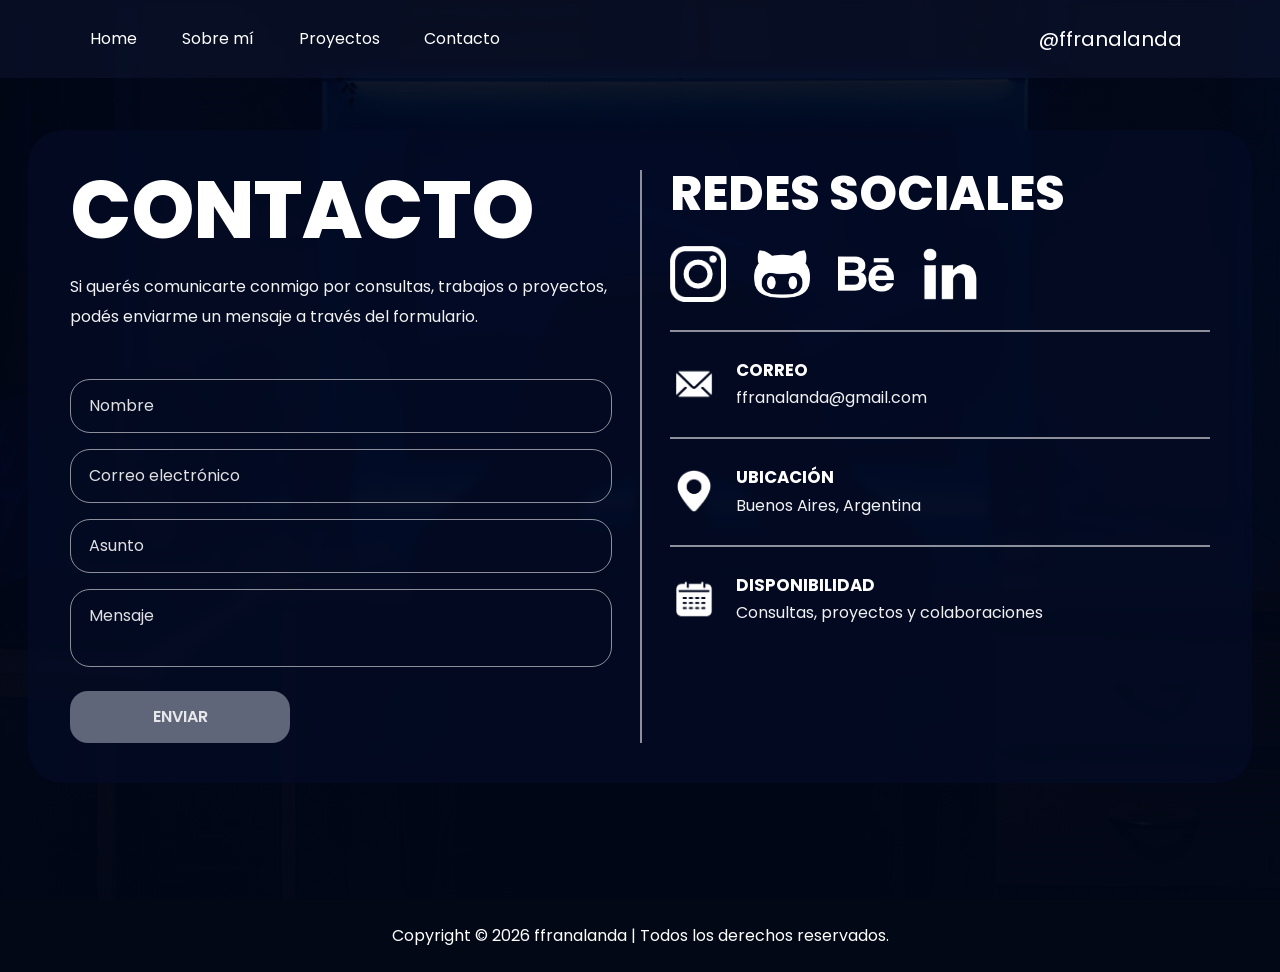
==== commit b3ab7aff: "Ultima Carga dia Parcial Cambio de png a avif.  mailto@ffranalanda solamente en navbar (el icono de" ====
--- a/contacto.html
+++ b/contacto.html
@@ -132,7 +132,6 @@
                   <div class="dato-contacto">
                     <div class="icono-info-contacto">
                       <a
-                        href="https://mail.google.com/mail/u/0/?tab=rm&ogbl#inbox?compose=DmwnWrRnZVlClblFzfVtMcBTDqcHPpkJVrgBBgnldtwkKZKnskCtlKfdSnMTHKMNgvqBSBqXXHtQ"
                         class="enlace-red"
                         aria-label="Email"
                       >
--- a/style.css
+++ b/style.css
@@ -13,7 +13,7 @@
 }
 
 .hero-section {
-  background-image: url("./images/Fondos/FondoHome.png");
+  background-image: url("./images/Fondos/FondoHome.avif");
   min-height: 100vh;
   position: relative;
   color: white;
@@ -108,7 +108,7 @@
 .about-main {
   background-image:
     linear-gradient(rgba(1, 7, 25, 0.82), rgba(1, 7, 25, 0.9)),
-    url("./images/Fondos/FondoMouse.png");
+    url("./images/Fondos/FondoMouse.avif");
   min-height: 100vh;
 }
 
@@ -288,7 +288,7 @@
 .proyectos-main {
   background-image:
     linear-gradient(rgba(1, 7, 25, 0.82), rgba(1, 7, 25, 0.9)),
-    url("./images/Fondos/FondoProyectos.png");
+    url("./images/Fondos/FondoProyectos.avif");
   background-size: cover;
   background-position: center;
   background-repeat: no-repeat;
@@ -641,7 +641,7 @@
 .contacto-main {
   background-image:
     linear-gradient(rgba(1, 7, 25, 0.82), rgba(1, 7, 25, 0.9)),
-    url("./images/Fondos/FondoContacto.png");
+    url("./images/Fondos/FondoContacto.avif");
   background-size: cover;
   background-position: center;
   background-repeat: no-repeat;
